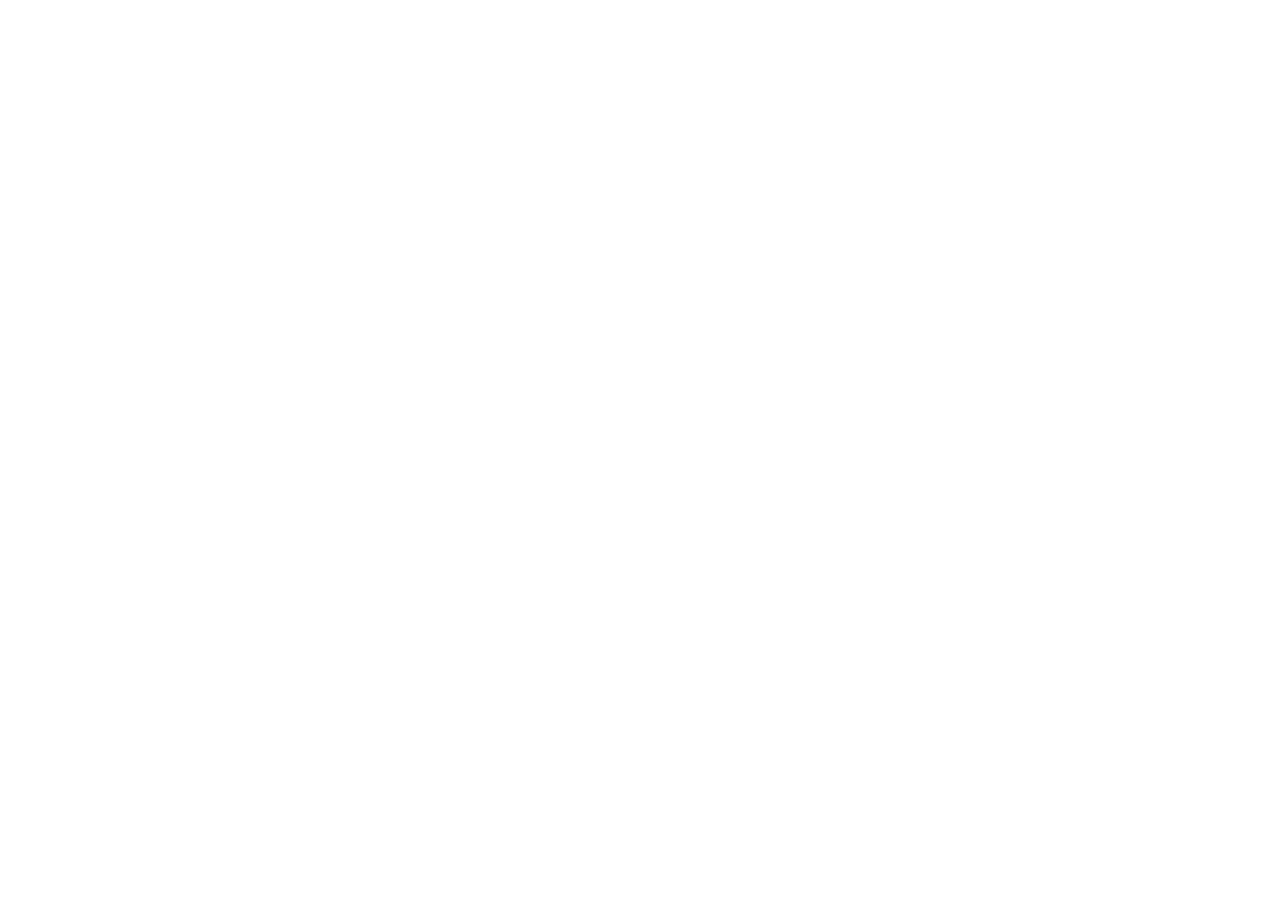
==== login.html @ e6ab2129 "init project" ====
<!DOCTYPE html>
<html lang="en">
<head>
    <meta charset="UTF-8">
    <meta http-equiv="X-UA-Compatible" content="IE=edge">
    <meta name="viewport" content="width=device-width, initial-scale=1.0">
    <title>Document</title>
</head>
<body>
    
</body>
</html>
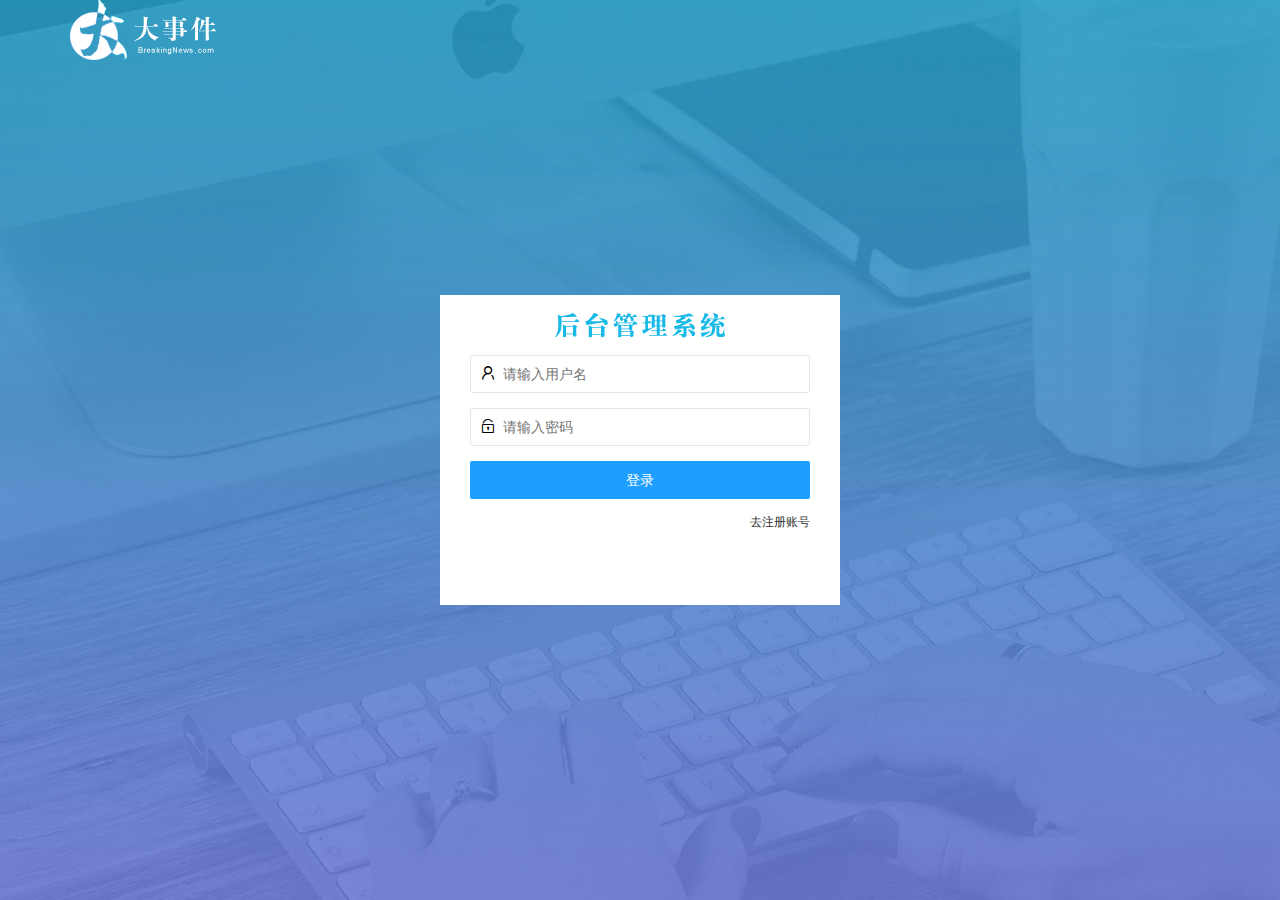
==== commit 762f904a: "完成了登录和注册功能" ====
--- a/login.html
+++ b/login.html
@@ -1,12 +1,135 @@
 <!DOCTYPE html>
 <html lang="en">
-<head>
-    <meta charset="UTF-8">
-    <meta http-equiv="X-UA-Compatible" content="IE=edge">
-    <meta name="viewport" content="width=device-width, initial-scale=1.0">
-    <title>Document</title>
-</head>
-<body>
-    
-</body>
-</html>+  <head>
+    <meta charset="UTF-8" />
+    <meta http-equiv="X-UA-Compatible" content="IE=edge" />
+    <meta name="viewport" content="width=device-width, initial-scale=1.0" />
+    <title>大事件-登录</title>
+    <!-- 导入 LayUI 样式 -->
+    <link rel="stylesheet" href="/assets/lib/layui/css/layui.css" />
+    <!-- 导入自定义样式 -->
+    <link rel="stylesheet" href="/assets/css/login.css" />
+  </head>
+  <body>
+    <!-- 头部 logo 区域 -->
+    <div class="layui-main">
+      <img src="/assets/images/logo.png" alt="" />
+    </div>
+
+    <!-- 登录注册区域 -->
+    <div class="loginAndRegBox">
+      <!-- 登录标题 -->
+      <div class="title-box"></div>
+      <!-- 登录 -->
+      <div class="login-box">
+        <form class="layui-form" id="form_login">
+          <!-- 用户名 -->
+          <div class="layui-form-item">
+            <i class="layui-icon layui-icon-username"></i>
+            <input
+              type="text"
+              name="username"
+              required
+              lay-verify="required"
+              placeholder="请输入用户名"
+              autocomplete="off"
+              class="layui-input"
+            />
+          </div>
+
+          <!-- 密码 -->
+          <div class="layui-form-item">
+            <i class="layui-icon layui-icon-password"></i>
+            <input
+              type="password"
+              name="password"
+              required
+              lay-verify="required"
+              placeholder="请输入密码"
+              autocomplete="off"
+              class="layui-input"
+            />
+          </div>
+
+          <!-- 登录按钮 -->
+          <div class="layui-form-item">
+            <!-- 注意：表单提交按钮和普通按钮的区别，就是 lay-submit 属性 -->
+            <button
+              class="layui-btn layui-btn-normal layui-btn-fluid"
+              lay-submit
+            >
+              登录
+            </button>
+          </div>
+          <div class="layui-form-item link">
+            <a href="javascript:;" id="link_reg">去注册账号</a>
+          </div>
+        </form>
+      </div>
+      <!-- 注册 -->
+      <div class="reg-box">
+        <form class="layui-form" id="form_reg">
+          <!-- 用户名 -->
+          <div class="layui-form-item">
+            <i class="layui-icon layui-icon-username"></i>
+            <input
+              type="text"
+              name="username"
+              required
+              lay-verify="required"
+              placeholder="请输入用户名"
+              autocomplete="off"
+              class="layui-input"
+            />
+          </div>
+
+          <!-- 密码 -->
+          <div class="layui-form-item">
+            <i class="layui-icon layui-icon-password"></i>
+            <input
+              type="password"
+              name="password"
+              required
+              lay-verify="required|pwd"
+              placeholder="请输入密码"
+              autocomplete="off"
+              class="layui-input"
+            />
+          </div>
+
+          <!-- 确认密码 -->
+          <div class="layui-form-item">
+            <i class="layui-icon layui-icon-password"></i>
+            <input
+              type="password"
+              name="repassword"
+              required
+              lay-verify="required|pwd|repwd"
+              placeholder="再次确认密码"
+              autocomplete="off"
+              class="layui-input"
+            />
+          </div>
+
+          <!-- 注册按钮 -->
+          <div class="layui-form-item">
+            <!-- 注意：表单提交按钮和普通按钮的区别，就是 lay-submit 属性 -->
+            <button
+              class="layui-btn layui-btn-normal layui-btn-fluid"
+              lay-submit
+            >
+              注册
+            </button>
+          </div>
+          <div class="layui-form-item link">
+            <a href="javascript:;" id="link_login">去登录</a>
+          </div>
+        </form>
+      </div>
+    </div>
+  </body>
+  <script src="/assets/lib/layui/layui.all.js"></script>
+  <script src="/assets/lib/jquery.js"></script>
+  <script src="/assets/js/baseAPI.js"></script>
+  <script src="/assets/js/login.js"></script>
+</html>
--- a/assets/lib/layui/css/layui.css
+++ b/assets/lib/layui/css/layui.css
@@ -0,0 +1,2 @@
+/** layui-v2.5.5 MIT License By https://www.layui.com */
+ .layui-inline,img{display:inline-block;vertical-align:middle}h1,h2,h3,h4,h5,h6{font-weight:400}.layui-edge,.layui-header,.layui-inline,.layui-main{position:relative}.layui-body,.layui-edge,.layui-elip{overflow:hidden}.layui-btn,.layui-edge,.layui-inline,img{vertical-align:middle}.layui-btn,.layui-disabled,.layui-icon,.layui-unselect{-moz-user-select:none;-webkit-user-select:none;-ms-user-select:none}.layui-elip,.layui-form-checkbox span,.layui-form-pane .layui-form-label{text-overflow:ellipsis;white-space:nowrap}.layui-breadcrumb,.layui-tree-btnGroup{visibility:hidden}blockquote,body,button,dd,div,dl,dt,form,h1,h2,h3,h4,h5,h6,input,li,ol,p,pre,td,textarea,th,ul{margin:0;padding:0;-webkit-tap-highlight-color:rgba(0,0,0,0)}a:active,a:hover{outline:0}img{border:none}li{list-style:none}table{border-collapse:collapse;border-spacing:0}h4,h5,h6{font-size:100%}button,input,optgroup,option,select,textarea{font-family:inherit;font-size:inherit;font-style:inherit;font-weight:inherit;outline:0}pre{white-space:pre-wrap;white-space:-moz-pre-wrap;white-space:-pre-wrap;white-space:-o-pre-wrap;word-wrap:break-word}body{line-height:24px;font:14px Helvetica Neue,Helvetica,PingFang SC,Tahoma,Arial,sans-serif}hr{height:1px;margin:10px 0;border:0;clear:both}a{color:#333;text-decoration:none}a:hover{color:#777}a cite{font-style:normal;*cursor:pointer}.layui-border-box,.layui-border-box *{box-sizing:border-box}.layui-box,.layui-box *{box-sizing:content-box}.layui-clear{clear:both;*zoom:1}.layui-clear:after{content:'\20';clear:both;*zoom:1;display:block;height:0}.layui-inline{*display:inline;*zoom:1}.layui-edge{display:inline-block;width:0;height:0;border-width:6px;border-style:dashed;border-color:transparent}.layui-edge-top{top:-4px;border-bottom-color:#999;border-bottom-style:solid}.layui-edge-right{border-left-color:#999;border-left-style:solid}.layui-edge-bottom{top:2px;border-top-color:#999;border-top-style:solid}.layui-edge-left{border-right-color:#999;border-right-style:solid}.layui-disabled,.layui-disabled:hover{color:#d2d2d2!important;cursor:not-allowed!important}.layui-circle{border-radius:100%}.layui-show{display:block!important}.layui-hide{display:none!important}@font-face{font-family:layui-icon;src:url(../font/iconfont.eot?v=250);src:url(../font/iconfont.eot?v=250#iefix) format('embedded-opentype'),url(../font/iconfont.woff2?v=250) format('woff2'),url(../font/iconfont.woff?v=250) format('woff'),url(../font/iconfont.ttf?v=250) format('truetype'),url(../font/iconfont.svg?v=250#layui-icon) format('svg')}.layui-icon{font-family:layui-icon!important;font-size:16px;font-style:normal;-webkit-font-smoothing:antialiased;-moz-osx-font-smoothing:grayscale}.layui-icon-reply-fill:before{content:"\e611"}.layui-icon-set-fill:before{content:"\e614"}.layui-icon-menu-fill:before{content:"\e60f"}.layui-icon-search:before{content:"\e615"}.layui-icon-share:before{content:"\e641"}.layui-icon-set-sm:before{content:"\e620"}.layui-icon-engine:before{content:"\e628"}.layui-icon-close:before{content:"\1006"}.layui-icon-close-fill:before{content:"\1007"}.layui-icon-chart-screen:before{content:"\e629"}.layui-icon-star:before{content:"\e600"}.layui-icon-circle-dot:before{content:"\e617"}.layui-icon-chat:before{content:"\e606"}.layui-icon-release:before{content:"\e609"}.layui-icon-list:before{content:"\e60a"}.layui-icon-chart:before{content:"\e62c"}.layui-icon-ok-circle:before{content:"\1005"}.layui-icon-layim-theme:before{content:"\e61b"}.layui-icon-table:before{content:"\e62d"}.layui-icon-right:before{content:"\e602"}.layui-icon-left:before{content:"\e603"}.layui-icon-cart-simple:before{content:"\e698"}.layui-icon-face-cry:before{content:"\e69c"}.layui-icon-face-smile:before{content:"\e6af"}.layui-icon-survey:before{content:"\e6b2"}.layui-icon-tree:before{content:"\e62e"}.layui-icon-upload-circle:before{content:"\e62f"}.layui-icon-add-circle:before{content:"\e61f"}.layui-icon-download-circle:before{content:"\e601"}.layui-icon-templeate-1:before{content:"\e630"}.layui-icon-util:before{content:"\e631"}.layui-icon-face-surprised:before{content:"\e664"}.layui-icon-edit:before{content:"\e642"}.layui-icon-speaker:before{content:"\e645"}.layui-icon-down:before{content:"\e61a"}.layui-icon-file:before{content:"\e621"}.layui-icon-layouts:before{content:"\e632"}.layui-icon-rate-half:before{content:"\e6c9"}.layui-icon-add-circle-fine:before{content:"\e608"}.layui-icon-prev-circle:before{content:"\e633"}.layui-icon-read:before{content:"\e705"}.layui-icon-404:before{content:"\e61c"}.layui-icon-carousel:before{content:"\e634"}.layui-icon-help:before{content:"\e607"}.layui-icon-code-circle:before{content:"\e635"}.layui-icon-water:before{content:"\e636"}.layui-icon-username:before{content:"\e66f"}.layui-icon-find-fill:before{content:"\e670"}.layui-icon-about:before{content:"\e60b"}.layui-icon-location:before{content:"\e715"}.layui-icon-up:before{content:"\e619"}.layui-icon-pause:before{content:"\e651"}.layui-icon-date:before{content:"\e637"}.layui-icon-layim-uploadfile:before{content:"\e61d"}.layui-icon-delete:before{content:"\e640"}.layui-icon-play:before{content:"\e652"}.layui-icon-top:before{content:"\e604"}.layui-icon-friends:before{content:"\e612"}.layui-icon-refresh-3:before{content:"\e9aa"}.layui-icon-ok:before{content:"\e605"}.layui-icon-layer:before{content:"\e638"}.layui-icon-face-smile-fine:before{content:"\e60c"}.layui-icon-dollar:before{content:"\e659"}.layui-icon-group:before{content:"\e613"}.layui-icon-layim-download:before{content:"\e61e"}.layui-icon-picture-fine:before{content:"\e60d"}.layui-icon-link:before{content:"\e64c"}.layui-icon-diamond:before{content:"\e735"}.layui-icon-log:before{content:"\e60e"}.layui-icon-rate-solid:before{content:"\e67a"}.layui-icon-fonts-del:before{content:"\e64f"}.layui-icon-unlink:before{content:"\e64d"}.layui-icon-fonts-clear:before{content:"\e639"}.layui-icon-triangle-r:before{content:"\e623"}.layui-icon-circle:before{content:"\e63f"}.layui-icon-radio:before{content:"\e643"}.layui-icon-align-center:before{content:"\e647"}.layui-icon-align-right:before{content:"\e648"}.layui-icon-align-left:before{content:"\e649"}.layui-icon-loading-1:before{content:"\e63e"}.layui-icon-return:before{content:"\e65c"}.layui-icon-fonts-strong:before{content:"\e62b"}.layui-icon-upload:before{content:"\e67c"}.layui-icon-dialogue:before{content:"\e63a"}.layui-icon-video:before{content:"\e6ed"}.layui-icon-headset:before{content:"\e6fc"}.layui-icon-cellphone-fine:before{content:"\e63b"}.layui-icon-add-1:before{content:"\e654"}.layui-icon-face-smile-b:before{content:"\e650"}.layui-icon-fonts-html:before{content:"\e64b"}.layui-icon-form:before{content:"\e63c"}.layui-icon-cart:before{content:"\e657"}.layui-icon-camera-fill:before{content:"\e65d"}.layui-icon-tabs:before{content:"\e62a"}.layui-icon-fonts-code:before{content:"\e64e"}.layui-icon-fire:before{content:"\e756"}.layui-icon-set:before{content:"\e716"}.layui-icon-fonts-u:before{content:"\e646"}.layui-icon-triangle-d:before{content:"\e625"}.layui-icon-tips:before{content:"\e702"}.layui-icon-picture:before{content:"\e64a"}.layui-icon-more-vertical:before{content:"\e671"}.layui-icon-flag:before{content:"\e66c"}.layui-icon-loading:before{content:"\e63d"}.layui-icon-fonts-i:before{content:"\e644"}.layui-icon-refresh-1:before{content:"\e666"}.layui-icon-rmb:before{content:"\e65e"}.layui-icon-home:before{content:"\e68e"}.layui-icon-user:before{content:"\e770"}.layui-icon-notice:before{content:"\e667"}.layui-icon-login-weibo:before{content:"\e675"}.layui-icon-voice:before{content:"\e688"}.layui-icon-upload-drag:before{content:"\e681"}.layui-icon-login-qq:before{content:"\e676"}.layui-icon-snowflake:before{content:"\e6b1"}.layui-icon-file-b:before{content:"\e655"}.layui-icon-template:before{content:"\e663"}.layui-icon-auz:before{content:"\e672"}.layui-icon-console:before{content:"\e665"}.layui-icon-app:before{content:"\e653"}.layui-icon-prev:before{content:"\e65a"}.layui-icon-website:before{content:"\e7ae"}.layui-icon-next:before{content:"\e65b"}.layui-icon-component:before{content:"\e857"}.layui-icon-more:before{content:"\e65f"}.layui-icon-login-wechat:before{content:"\e677"}.layui-icon-shrink-right:before{content:"\e668"}.layui-icon-spread-left:before{content:"\e66b"}.layui-icon-camera:before{content:"\e660"}.layui-icon-note:before{content:"\e66e"}.layui-icon-refresh:before{content:"\e669"}.layui-icon-female:before{content:"\e661"}.layui-icon-male:before{content:"\e662"}.layui-icon-password:before{content:"\e673"}.layui-icon-senior:before{content:"\e674"}.layui-icon-theme:before{content:"\e66a"}.layui-icon-tread:before{content:"\e6c5"}.layui-icon-praise:before{content:"\e6c6"}.layui-icon-star-fill:before{content:"\e658"}.layui-icon-rate:before{content:"\e67b"}.layui-icon-template-1:before{content:"\e656"}.layui-icon-vercode:before{content:"\e679"}.layui-icon-cellphone:before{content:"\e678"}.layui-icon-screen-full:before{content:"\e622"}.layui-icon-screen-restore:before{content:"\e758"}.layui-icon-cols:before{content:"\e610"}.layui-icon-export:before{content:"\e67d"}.layui-icon-print:before{content:"\e66d"}.layui-icon-slider:before{content:"\e714"}.layui-icon-addition:before{content:"\e624"}.layui-icon-subtraction:before{content:"\e67e"}.layui-icon-service:before{content:"\e626"}.layui-icon-transfer:before{content:"\e691"}.layui-main{width:1140px;margin:0 auto}.layui-header{z-index:1000;height:60px}.layui-header a:hover{transition:all .5s;-webkit-transition:all .5s}.layui-side{position:fixed;left:0;top:0;bottom:0;z-index:999;width:200px;overflow-x:hidden}.layui-side-scroll{position:relative;width:220px;height:100%;overflow-x:hidden}.layui-body{position:absolute;left:200px;right:0;top:0;bottom:0;z-index:998;width:auto;overflow-y:auto;box-sizing:border-box}.layui-layout-body{overflow:hidden}.layui-layout-admin .layui-header{background-color:#23262E}.layui-layout-admin .layui-side{top:60px;width:200px;overflow-x:hidden}.layui-layout-admin .layui-body{position:fixed;top:60px;bottom:44px}.layui-layout-admin .layui-main{width:auto;margin:0 15px}.layui-layout-admin .layui-footer{position:fixed;left:200px;right:0;bottom:0;height:44px;line-height:44px;padding:0 15px;background-color:#eee}.layui-layout-admin .layui-logo{position:absolute;left:0;top:0;width:200px;height:100%;line-height:60px;text-align:center;color:#009688;font-size:16px}.layui-layout-admin .layui-header .layui-nav{background:0 0}.layui-layout-left{position:absolute!important;left:200px;top:0}.layui-layout-right{position:absolute!important;right:0;top:0}.layui-container{position:relative;margin:0 auto;padding:0 15px;box-sizing:border-box}.layui-fluid{position:relative;margin:0 auto;padding:0 15px}.layui-row:after,.layui-row:before{content:'';display:block;clear:both}.layui-col-lg1,.layui-col-lg10,.layui-col-lg11,.layui-col-lg12,.layui-col-lg2,.layui-col-lg3,.layui-col-lg4,.layui-col-lg5,.layui-col-lg6,.layui-col-lg7,.layui-col-lg8,.layui-col-lg9,.layui-col-md1,.layui-col-md10,.layui-col-md11,.layui-col-md12,.layui-col-md2,.layui-col-md3,.layui-col-md4,.layui-col-md5,.layui-col-md6,.layui-col-md7,.layui-col-md8,.layui-col-md9,.layui-col-sm1,.layui-col-sm10,.layui-col-sm11,.layui-col-sm12,.layui-col-sm2,.layui-col-sm3,.layui-col-sm4,.layui-col-sm5,.layui-col-sm6,.layui-col-sm7,.layui-col-sm8,.layui-col-sm9,.layui-col-xs1,.layui-col-xs10,.layui-col-xs11,.layui-col-xs12,.layui-col-xs2,.layui-col-xs3,.layui-col-xs4,.layui-col-xs5,.layui-col-xs6,.layui-col-xs7,.layui-col-xs8,.layui-col-xs9{position:relative;display:block;box-sizing:border-box}.layui-col-xs1,.layui-col-xs10,.layui-col-xs11,.layui-col-xs12,.layui-col-xs2,.layui-col-xs3,.layui-col-xs4,.layui-col-xs5,.layui-col-xs6,.layui-col-xs7,.layui-col-xs8,.layui-col-xs9{float:left}.layui-col-xs1{width:8.33333333%}.layui-col-xs2{width:16.66666667%}.layui-col-xs3{width:25%}.layui-col-xs4{width:33.33333333%}.layui-col-xs5{width:41.66666667%}.layui-col-xs6{width:50%}.layui-col-xs7{width:58.33333333%}.layui-col-xs8{width:66.66666667%}.layui-col-xs9{width:75%}.layui-col-xs10{width:83.33333333%}.layui-col-xs11{width:91.66666667%}.layui-col-xs12{width:100%}.layui-col-xs-offset1{margin-left:8.33333333%}.layui-col-xs-offset2{margin-left:16.66666667%}.layui-col-xs-offset3{margin-left:25%}.layui-col-xs-offset4{margin-left:33.33333333%}.layui-col-xs-offset5{margin-left:41.66666667%}.layui-col-xs-offset6{margin-left:50%}.layui-col-xs-offset7{margin-left:58.33333333%}.layui-col-xs-offset8{margin-left:66.66666667%}.layui-col-xs-offset9{margin-left:75%}.layui-col-xs-offset10{margin-left:83.33333333%}.layui-col-xs-offset11{margin-left:91.66666667%}.layui-col-xs-offset12{margin-left:100%}@media screen and (max-width:768px){.layui-hide-xs{display:none!important}.layui-show-xs-block{display:block!important}.layui-show-xs-inline{display:inline!important}.layui-show-xs-inline-block{display:inline-block!important}}@media screen and (min-width:768px){.layui-container{width:750px}.layui-hide-sm{display:none!important}.layui-show-sm-block{display:block!important}.layui-show-sm-inline{display:inline!important}.layui-show-sm-inline-block{display:inline-block!important}.layui-col-sm1,.layui-col-sm10,.layui-col-sm11,.layui-col-sm12,.layui-col-sm2,.layui-col-sm3,.layui-col-sm4,.layui-col-sm5,.layui-col-sm6,.layui-col-sm7,.layui-col-sm8,.layui-col-sm9{float:left}.layui-col-sm1{width:8.33333333%}.layui-col-sm2{width:16.66666667%}.layui-col-sm3{width:25%}.layui-col-sm4{width:33.33333333%}.layui-col-sm5{width:41.66666667%}.layui-col-sm6{width:50%}.layui-col-sm7{width:58.33333333%}.layui-col-sm8{width:66.66666667%}.layui-col-sm9{width:75%}.layui-col-sm10{width:83.33333333%}.layui-col-sm11{width:91.66666667%}.layui-col-sm12{width:100%}.layui-col-sm-offset1{margin-left:8.33333333%}.layui-col-sm-offset2{margin-left:16.66666667%}.layui-col-sm-offset3{margin-left:25%}.layui-col-sm-offset4{margin-left:33.33333333%}.layui-col-sm-offset5{margin-left:41.66666667%}.layui-col-sm-offset6{margin-left:50%}.layui-col-sm-offset7{margin-left:58.33333333%}.layui-col-sm-offset8{margin-left:66.66666667%}.layui-col-sm-offset9{margin-left:75%}.layui-col-sm-offset10{margin-left:83.33333333%}.layui-col-sm-offset11{margin-left:91.66666667%}.layui-col-sm-offset12{margin-left:100%}}@media screen and (min-width:992px){.layui-container{width:970px}.layui-hide-md{display:none!important}.layui-show-md-block{display:block!important}.layui-show-md-inline{display:inline!important}.layui-show-md-inline-block{display:inline-block!important}.layui-col-md1,.layui-col-md10,.layui-col-md11,.layui-col-md12,.layui-col-md2,.layui-col-md3,.layui-col-md4,.layui-col-md5,.layui-col-md6,.layui-col-md7,.layui-col-md8,.layui-col-md9{float:left}.layui-col-md1{width:8.33333333%}.layui-col-md2{width:16.66666667%}.layui-col-md3{width:25%}.layui-col-md4{width:33.33333333%}.layui-col-md5{width:41.66666667%}.layui-col-md6{width:50%}.layui-col-md7{width:58.33333333%}.layui-col-md8{width:66.66666667%}.layui-col-md9{width:75%}.layui-col-md10{width:83.33333333%}.layui-col-md11{width:91.66666667%}.layui-col-md12{width:100%}.layui-col-md-offset1{margin-left:8.33333333%}.layui-col-md-offset2{margin-left:16.66666667%}.layui-col-md-offset3{margin-left:25%}.layui-col-md-offset4{margin-left:33.33333333%}.layui-col-md-offset5{margin-left:41.66666667%}.layui-col-md-offset6{margin-left:50%}.layui-col-md-offset7{margin-left:58.33333333%}.layui-col-md-offset8{margin-left:66.66666667%}.layui-col-md-offset9{margin-left:75%}.layui-col-md-offset10{margin-left:83.33333333%}.layui-col-md-offset11{margin-left:91.66666667%}.layui-col-md-offset12{margin-left:100%}}@media screen and (min-width:1200px){.layui-container{width:1170px}.layui-hide-lg{display:none!important}.layui-show-lg-block{display:block!important}.layui-show-lg-inline{display:inline!important}.layui-show-lg-inline-block{display:inline-block!important}.layui-col-lg1,.layui-col-lg10,.layui-col-lg11,.layui-col-lg12,.layui-col-lg2,.layui-col-lg3,.layui-col-lg4,.layui-col-lg5,.layui-col-lg6,.layui-col-lg7,.layui-col-lg8,.layui-col-lg9{float:left}.layui-col-lg1{width:8.33333333%}.layui-col-lg2{width:16.66666667%}.layui-col-lg3{width:25%}.layui-col-lg4{width:33.33333333%}.layui-col-lg5{width:41.66666667%}.layui-col-lg6{width:50%}.layui-col-lg7{width:58.33333333%}.layui-col-lg8{width:66.66666667%}.layui-col-lg9{width:75%}.layui-col-lg10{width:83.33333333%}.layui-col-lg11{width:91.66666667%}.layui-col-lg12{width:100%}.layui-col-lg-offset1{margin-left:8.33333333%}.layui-col-lg-offset2{margin-left:16.66666667%}.layui-col-lg-offset3{margin-left:25%}.layui-col-lg-offset4{margin-left:33.33333333%}.layui-col-lg-offset5{margin-left:41.66666667%}.layui-col-lg-offset6{margin-left:50%}.layui-col-lg-offset7{margin-left:58.33333333%}.layui-col-lg-offset8{margin-left:66.66666667%}.layui-col-lg-offset9{margin-left:75%}.layui-col-lg-offset10{margin-left:83.33333333%}.layui-col-lg-offset11{margin-left:91.66666667%}.layui-col-lg-offset12{margin-left:100%}}.layui-col-space1{margin:-.5px}.layui-col-space1>*{padding:.5px}.layui-col-space3{margin:-1.5px}.layui-col-space3>*{padding:1.5px}.layui-col-space5{margin:-2.5px}.layui-col-space5>*{padding:2.5px}.layui-col-space8{margin:-3.5px}.layui-col-space8>*{padding:3.5px}.layui-col-space10{margin:-5px}.layui-col-space10>*{padding:5px}.layui-col-space12{margin:-6px}.layui-col-space12>*{padding:6px}.layui-col-space15{margin:-7.5px}.layui-col-space15>*{padding:7.5px}.layui-col-space18{margin:-9px}.layui-col-space18>*{padding:9px}.layui-col-space20{margin:-10px}.layui-col-space20>*{padding:10px}.layui-col-space22{margin:-11px}.layui-col-space22>*{padding:11px}.layui-col-space25{margin:-12.5px}.layui-col-space25>*{padding:12.5px}.layui-col-space30{margin:-15px}.layui-col-space30>*{padding:15px}.layui-btn,.layui-input,.layui-select,.layui-textarea,.layui-upload-button{outline:0;-webkit-appearance:none;transition:all .3s;-webkit-transition:all .3s;box-sizing:border-box}.layui-elem-quote{margin-bottom:10px;padding:15px;line-height:22px;border-left:5px solid #009688;border-radius:0 2px 2px 0;background-color:#f2f2f2}.layui-quote-nm{border-style:solid;border-width:1px 1px 1px 5px;background:0 0}.layui-elem-field{margin-bottom:10px;padding:0;border-width:1px;border-style:solid}.layui-elem-field legend{margin-left:20px;padding:0 10px;font-size:20px;font-weight:300}.layui-field-title{margin:10px 0 20px;border-width:1px 0 0}.layui-field-box{padding:10px 15px}.layui-field-title .layui-field-box{padding:10px 0}.layui-progress{position:relative;height:6px;border-radius:20px;background-color:#e2e2e2}.layui-progress-bar{position:absolute;left:0;top:0;width:0;max-width:100%;height:6px;border-radius:20px;text-align:right;background-color:#5FB878;transition:all .3s;-webkit-transition:all .3s}.layui-progress-big,.layui-progress-big .layui-progress-bar{height:18px;line-height:18px}.layui-progress-text{position:relative;top:-20px;line-height:18px;font-size:12px;color:#666}.layui-progress-big .layui-progress-text{position:static;padding:0 10px;color:#fff}.layui-collapse{border-width:1px;border-style:solid;border-radius:2px}.layui-colla-content,.layui-colla-item{border-top-width:1px;border-top-style:solid}.layui-colla-item:first-child{border-top:none}.layui-colla-title{position:relative;height:42px;line-height:42px;padding:0 15px 0 35px;color:#333;background-color:#f2f2f2;cursor:pointer;font-size:14px;overflow:hidden}.layui-colla-content{display:none;padding:10px 15px;line-height:22px;color:#666}.layui-colla-icon{position:absolute;left:15px;top:0;font-size:14px}.layui-card{margin-bottom:15px;border-radius:2px;background-color:#fff;box-shadow:0 1px 2px 0 rgba(0,0,0,.05)}.layui-card:last-child{margin-bottom:0}.layui-card-header{position:relative;height:42px;line-height:42px;padding:0 15px;border-bottom:1px solid #f6f6f6;color:#333;border-radius:2px 2px 0 0;font-size:14px}.layui-bg-black,.layui-bg-blue,.layui-bg-cyan,.layui-bg-green,.layui-bg-orange,.layui-bg-red{color:#fff!important}.layui-card-body{position:relative;padding:10px 15px;line-height:24px}.layui-card-body[pad15]{padding:15px}.layui-card-body[pad20]{padding:20px}.layui-card-body .layui-table{margin:5px 0}.layui-card .layui-tab{margin:0}.layui-panel-window{position:relative;padding:15px;border-radius:0;border-top:5px solid #E6E6E6;background-color:#fff}.layui-auxiliar-moving{position:fixed;left:0;right:0;top:0;bottom:0;width:100%;height:100%;background:0 0;z-index:9999999999}.layui-form-label,.layui-form-mid,.layui-form-select,.layui-input-block,.layui-input-inline,.layui-textarea{position:relative}.layui-bg-red{background-color:#FF5722!important}.layui-bg-orange{background-color:#FFB800!important}.layui-bg-green{background-color:#009688!important}.layui-bg-cyan{background-color:#2F4056!important}.layui-bg-blue{background-color:#1E9FFF!important}.layui-bg-black{background-color:#393D49!important}.layui-bg-gray{background-color:#eee!important;color:#666!important}.layui-badge-rim,.layui-colla-content,.layui-colla-item,.layui-collapse,.layui-elem-field,.layui-form-pane .layui-form-item[pane],.layui-form-pane .layui-form-label,.layui-input,.layui-layedit,.layui-layedit-tool,.layui-quote-nm,.layui-select,.layui-tab-bar,.layui-tab-card,.layui-tab-title,.layui-tab-title .layui-this:after,.layui-textarea{border-color:#e6e6e6}.layui-timeline-item:before,hr{background-color:#e6e6e6}.layui-text{line-height:22px;font-size:14px;color:#666}.layui-text h1,.layui-text h2,.layui-text h3{font-weight:500;color:#333}.layui-text h1{font-size:30px}.layui-text h2{font-size:24px}.layui-text h3{font-size:18px}.layui-text a:not(.layui-btn){color:#01AAED}.layui-text a:not(.layui-btn):hover{text-decoration:underline}.layui-text ul{padding:5px 0 5px 15px}.layui-text ul li{margin-top:5px;list-style-type:disc}.layui-text em,.layui-word-aux{color:#999!important;padding:0 5px!important}.layui-btn{display:inline-block;height:38px;line-height:38px;padding:0 18px;background-color:#009688;color:#fff;white-space:nowrap;text-align:center;font-size:14px;border:none;border-radius:2px;cursor:pointer}.layui-btn:hover{opacity:.8;filter:alpha(opacity=80);color:#fff}.layui-btn:active{opacity:1;filter:alpha(opacity=100)}.layui-btn+.layui-btn{margin-left:10px}.layui-btn-container{font-size:0}.layui-btn-container .layui-btn{margin-right:10px;margin-bottom:10px}.layui-btn-container .layui-btn+.layui-btn{margin-left:0}.layui-table .layui-btn-container .layui-btn{margin-bottom:9px}.layui-btn-radius{border-radius:100px}.layui-btn .layui-icon{margin-right:3px;font-size:18px;vertical-align:bottom;vertical-align:middle\9}.layui-btn-primary{border:1px solid #C9C9C9;background-color:#fff;color:#555}.layui-btn-primary:hover{border-color:#009688;color:#333}.layui-btn-normal{background-color:#1E9FFF}.layui-btn-warm{background-color:#FFB800}.layui-btn-danger{background-color:#FF5722}.layui-btn-checked{background-color:#5FB878}.layui-btn-disabled,.layui-btn-disabled:active,.layui-btn-disabled:hover{border:1px solid #e6e6e6;background-color:#FBFBFB;color:#C9C9C9;cursor:not-allowed;opacity:1}.layui-btn-lg{height:44px;line-height:44px;padding:0 25px;font-size:16px}.layui-btn-sm{height:30px;line-height:30px;padding:0 10px;font-size:12px}.layui-btn-sm i{font-size:16px!important}.layui-btn-xs{height:22px;line-height:22px;padding:0 5px;font-size:12px}.layui-btn-xs i{font-size:14px!important}.layui-btn-group{display:inline-block;vertical-align:middle;font-size:0}.layui-btn-group .layui-btn{margin-left:0!important;margin-right:0!important;border-left:1px solid rgba(255,255,255,.5);border-radius:0}.layui-btn-group .layui-btn-primary{border-left:none}.layui-btn-group .layui-btn-primary:hover{border-color:#C9C9C9;color:#009688}.layui-btn-group .layui-btn:first-child{border-left:none;border-radius:2px 0 0 2px}.layui-btn-group .layui-btn-primary:first-child{border-left:1px solid #c9c9c9}.layui-btn-group .layui-btn:last-child{border-radius:0 2px 2px 0}.layui-btn-group .layui-btn+.layui-btn{margin-left:0}.layui-btn-group+.layui-btn-group{margin-left:10px}.layui-btn-fluid{width:100%}.layui-input,.layui-select,.layui-textarea{height:38px;line-height:1.3;line-height:38px\9;border-width:1px;border-style:solid;background-color:#fff;border-radius:2px}.layui-input::-webkit-input-placeholder,.layui-select::-webkit-input-placeholder,.layui-textarea::-webkit-input-placeholder{line-height:1.3}.layui-input,.layui-textarea{display:block;width:100%;padding-left:10px}.layui-input:hover,.layui-textarea:hover{border-color:#D2D2D2!important}.layui-input:focus,.layui-textarea:focus{border-color:#C9C9C9!important}.layui-textarea{min-height:100px;height:auto;line-height:20px;padding:6px 10px;resize:vertical}.layui-select{padding:0 10px}.layui-form input[type=checkbox],.layui-form input[type=radio],.layui-form select{display:none}.layui-form [lay-ignore]{display:initial}.layui-form-item{margin-bottom:15px;clear:both;*zoom:1}.layui-form-item:after{content:'\20';clear:both;*zoom:1;display:block;height:0}.layui-form-label{float:left;display:block;padding:9px 15px;width:80px;font-weight:400;line-height:20px;text-align:right}.layui-form-label-col{display:block;float:none;padding:9px 0;line-height:20px;text-align:left}.layui-form-item .layui-inline{margin-bottom:5px;margin-right:10px}.layui-input-block{margin-left:110px;min-height:36px}.layui-input-inline{display:inline-block;vertical-align:middle}.layui-form-item .layui-input-inline{float:left;width:190px;margin-right:10px}.layui-form-text .layui-input-inline{width:auto}.layui-form-mid{float:left;display:block;padding:9px 0!important;line-height:20px;margin-right:10px}.layui-form-danger+.layui-form-select .layui-input,.layui-form-danger:focus{border-color:#FF5722!important}.layui-form-select .layui-input{padding-right:30px;cursor:pointer}.layui-form-select .layui-edge{position:absolute;right:10px;top:50%;margin-top:-3px;cursor:pointer;border-width:6px;border-top-color:#c2c2c2;border-top-style:solid;transition:all .3s;-webkit-transition:all .3s}.layui-form-select dl{display:none;position:absolute;left:0;top:42px;padding:5px 0;z-index:899;min-width:100%;border:1px solid #d2d2d2;max-height:300px;overflow-y:auto;background-color:#fff;border-radius:2px;box-shadow:0 2px 4px rgba(0,0,0,.12);box-sizing:border-box}.layui-form-select dl dd,.layui-form-select dl dt{padding:0 10px;line-height:36px;white-space:nowrap;overflow:hidden;text-overflow:ellipsis}.layui-form-select dl dt{font-size:12px;color:#999}.layui-form-select dl dd{cursor:pointer}.layui-form-select dl dd:hover{background-color:#f2f2f2;-webkit-transition:.5s all;transition:.5s all}.layui-form-select .layui-select-group dd{padding-left:20px}.layui-form-select dl dd.layui-select-tips{padding-left:10px!important;color:#999}.layui-form-select dl dd.layui-this{background-color:#5FB878;color:#fff}.layui-form-checkbox,.layui-form-select dl dd.layui-disabled{background-color:#fff}.layui-form-selected dl{display:block}.layui-form-checkbox,.layui-form-checkbox *,.layui-form-switch{display:inline-block;vertical-align:middle}.layui-form-selected .layui-edge{margin-top:-9px;-webkit-transform:rotate(180deg);transform:rotate(180deg);margin-top:-3px\9}:root .layui-form-selected .layui-edge{margin-top:-9px\0/IE9}.layui-form-selectup dl{top:auto;bottom:42px}.layui-select-none{margin:5px 0;text-align:center;color:#999}.layui-select-disabled .layui-disabled{border-color:#eee!important}.layui-select-disabled .layui-edge{border-top-color:#d2d2d2}.layui-form-checkbox{position:relative;height:30px;line-height:30px;margin-right:10px;padding-right:30px;cursor:pointer;font-size:0;-webkit-transition:.1s linear;transition:.1s linear;box-sizing:border-box}.layui-form-checkbox span{padding:0 10px;height:100%;font-size:14px;border-radius:2px 0 0 2px;background-color:#d2d2d2;color:#fff;overflow:hidden}.layui-form-checkbox:hover span{background-color:#c2c2c2}.layui-form-checkbox i{position:absolute;right:0;top:0;width:30px;height:28px;border:1px solid #d2d2d2;border-left:none;border-radius:0 2px 2px 0;color:#fff;font-size:20px;text-align:center}.layui-form-checkbox:hover i{border-color:#c2c2c2;color:#c2c2c2}.layui-form-checked,.layui-form-checked:hover{border-color:#5FB878}.layui-form-checked span,.layui-form-checked:hover span{background-color:#5FB878}.layui-form-checked i,.layui-form-checked:hover i{color:#5FB878}.layui-form-item .layui-form-checkbox{margin-top:4px}.layui-form-checkbox[lay-skin=primary]{height:auto!important;line-height:normal!important;min-width:18px;min-height:18px;border:none!important;margin-right:0;padding-left:28px;padding-right:0;background:0 0}.layui-form-checkbox[lay-skin=primary] span{padding-left:0;padding-right:15px;line-height:18px;background:0 0;color:#666}.layui-form-checkbox[lay-skin=primary] i{right:auto;left:0;width:16px;height:16px;line-height:16px;border:1px solid #d2d2d2;font-size:12px;border-radius:2px;background-color:#fff;-webkit-transition:.1s linear;transition:.1s linear}.layui-form-checkbox[lay-skin=primary]:hover i{border-color:#5FB878;color:#fff}.layui-form-checked[lay-skin=primary] i{border-color:#5FB878!important;background-color:#5FB878;color:#fff}.layui-checkbox-disbaled[lay-skin=primary] span{background:0 0!important;color:#c2c2c2}.layui-checkbox-disbaled[lay-skin=primary]:hover i{border-color:#d2d2d2}.layui-form-item .layui-form-checkbox[lay-skin=primary]{margin-top:10px}.layui-form-switch{position:relative;height:22px;line-height:22px;min-width:35px;padding:0 5px;margin-top:8px;border:1px solid #d2d2d2;border-radius:20px;cursor:pointer;background-color:#fff;-webkit-transition:.1s linear;transition:.1s linear}.layui-form-switch i{position:absolute;left:5px;top:3px;width:16px;height:16px;border-radius:20px;background-color:#d2d2d2;-webkit-transition:.1s linear;transition:.1s linear}.layui-form-switch em{position:relative;top:0;width:25px;margin-left:21px;padding:0!important;text-align:center!important;color:#999!important;font-style:normal!important;font-size:12px}.layui-form-onswitch{border-color:#5FB878;background-color:#5FB878}.layui-checkbox-disbaled,.layui-checkbox-disbaled i{border-color:#e2e2e2!important}.layui-form-onswitch i{left:100%;margin-left:-21px;background-color:#fff}.layui-form-onswitch em{margin-left:5px;margin-right:21px;color:#fff!important}.layui-checkbox-disbaled span{background-color:#e2e2e2!important}.layui-checkbox-disbaled:hover i{color:#fff!important}[lay-radio]{display:none}.layui-form-radio,.layui-form-radio *{display:inline-block;vertical-align:middle}.layui-form-radio{line-height:28px;margin:6px 10px 0 0;padding-right:10px;cursor:pointer;font-size:0}.layui-form-radio *{font-size:14px}.layui-form-radio>i{margin-right:8px;font-size:22px;color:#c2c2c2}.layui-form-radio>i:hover,.layui-form-radioed>i{color:#5FB878}.layui-radio-disbaled>i{color:#e2e2e2!important}.layui-form-pane .layui-form-label{width:110px;padding:8px 15px;height:38px;line-height:20px;border-width:1px;border-style:solid;border-radius:2px 0 0 2px;text-align:center;background-color:#FBFBFB;overflow:hidden;box-sizing:border-box}.layui-form-pane .layui-input-inline{margin-left:-1px}.layui-form-pane .layui-input-block{margin-left:110px;left:-1px}.layui-form-pane .layui-input{border-radius:0 2px 2px 0}.layui-form-pane .layui-form-text .layui-form-label{float:none;width:100%;border-radius:2px;box-sizing:border-box;text-align:left}.layui-form-pane .layui-form-text .layui-input-inline{display:block;margin:0;top:-1px;clear:both}.layui-form-pane .layui-form-text .layui-input-block{margin:0;left:0;top:-1px}.layui-form-pane .layui-form-text .layui-textarea{min-height:100px;border-radius:0 0 2px 2px}.layui-form-pane .layui-form-checkbox{margin:4px 0 4px 10px}.layui-form-pane .layui-form-radio,.layui-form-pane .layui-form-switch{margin-top:6px;margin-left:10px}.layui-form-pane .layui-form-item[pane]{position:relative;border-width:1px;border-style:solid}.layui-form-pane .layui-form-item[pane] .layui-form-label{position:absolute;left:0;top:0;height:100%;border-width:0 1px 0 0}.layui-form-pane .layui-form-item[pane] .layui-input-inline{margin-left:110px}@media screen and (max-width:450px){.layui-form-item .layui-form-label{text-overflow:ellipsis;overflow:hidden;white-space:nowrap}.layui-form-item .layui-inline{display:block;margin-right:0;margin-bottom:20px;clear:both}.layui-form-item .layui-inline:after{content:'\20';clear:both;display:block;height:0}.layui-form-item .layui-input-inline{display:block;float:none;left:-3px;width:auto;margin:0 0 10px 112px}.layui-form-item .layui-input-inline+.layui-form-mid{margin-left:110px;top:-5px;padding:0}.layui-form-item .layui-form-checkbox{margin-right:5px;margin-bottom:5px}}.layui-layedit{border-width:1px;border-style:solid;border-radius:2px}.layui-layedit-tool{padding:3px 5px;border-bottom-width:1px;border-bottom-style:solid;font-size:0}.layedit-tool-fixed{position:fixed;top:0;border-top:1px solid #e2e2e2}.layui-layedit-tool .layedit-tool-mid,.layui-layedit-tool .layui-icon{display:inline-block;vertical-align:middle;text-align:center;font-size:14px}.layui-layedit-tool .layui-icon{position:relative;width:32px;height:30px;line-height:30px;margin:3px 5px;color:#777;cursor:pointer;border-radius:2px}.layui-layedit-tool .layui-icon:hover{color:#393D49}.layui-layedit-tool .layui-icon:active{color:#000}.layui-layedit-tool .layedit-tool-active{background-color:#e2e2e2;color:#000}.layui-layedit-tool .layui-disabled,.layui-layedit-tool .layui-disabled:hover{color:#d2d2d2;cursor:not-allowed}.layui-layedit-tool .layedit-tool-mid{width:1px;height:18px;margin:0 10px;background-color:#d2d2d2}.layedit-tool-html{width:50px!important;font-size:30px!important}.layedit-tool-b,.layedit-tool-code,.layedit-tool-help{font-size:16px!important}.layedit-tool-d,.layedit-tool-face,.layedit-tool-image,.layedit-tool-unlink{font-size:18px!important}.layedit-tool-image input{position:absolute;font-size:0;left:0;top:0;width:100%;height:100%;opacity:.01;filter:Alpha(opacity=1);cursor:pointer}.layui-layedit-iframe iframe{display:block;width:100%}#LAY_layedit_code{overflow:hidden}.layui-laypage{display:inline-block;*display:inline;*zoom:1;vertical-align:middle;margin:10px 0;font-size:0}.layui-laypage>a:first-child,.layui-laypage>a:first-child em{border-radius:2px 0 0 2px}.layui-laypage>a:last-child,.layui-laypage>a:last-child em{border-radius:0 2px 2px 0}.layui-laypage>:first-child{margin-left:0!important}.layui-laypage>:last-child{margin-right:0!important}.layui-laypage a,.layui-laypage button,.layui-laypage input,.layui-laypage select,.layui-laypage span{border:1px solid #e2e2e2}.layui-laypage a,.layui-laypage span{display:inline-block;*display:inline;*zoom:1;vertical-align:middle;padding:0 15px;height:28px;line-height:28px;margin:0 -1px 5px 0;background-color:#fff;color:#333;font-size:12px}.layui-flow-more a *,.layui-laypage input,.layui-table-view select[lay-ignore]{display:inline-block}.layui-laypage a:hover{color:#009688}.layui-laypage em{font-style:normal}.layui-laypage .layui-laypage-spr{color:#999;font-weight:700}.layui-laypage a{text-decoration:none}.layui-laypage .layui-laypage-curr{position:relative}.layui-laypage .layui-laypage-curr em{position:relative;color:#fff}.layui-laypage .layui-laypage-curr .layui-laypage-em{position:absolute;left:-1px;top:-1px;padding:1px;width:100%;height:100%;background-color:#009688}.layui-laypage-em{border-radius:2px}.layui-laypage-next em,.layui-laypage-prev em{font-family:Sim sun;font-size:16px}.layui-laypage .layui-laypage-count,.layui-laypage .layui-laypage-limits,.layui-laypage .layui-laypage-refresh,.layui-laypage .layui-laypage-skip{margin-left:10px;margin-right:10px;padding:0;border:none}.layui-laypage .layui-laypage-limits,.layui-laypage .layui-laypage-refresh{vertical-align:top}.layui-laypage .layui-laypage-refresh i{font-size:18px;cursor:pointer}.layui-laypage select{height:22px;padding:3px;border-radius:2px;cursor:pointer}.layui-laypage .layui-laypage-skip{height:30px;line-height:30px;color:#999}.layui-laypage button,.layui-laypage input{height:30px;line-height:30px;border-radius:2px;vertical-align:top;background-color:#fff;box-sizing:border-box}.layui-laypage input{width:40px;margin:0 10px;padding:0 3px;text-align:center}.layui-laypage input:focus,.layui-laypage select:focus{border-color:#009688!important}.layui-laypage button{margin-left:10px;padding:0 10px;cursor:pointer}.layui-table,.layui-table-view{margin:10px 0}.layui-flow-more{margin:10px 0;text-align:center;color:#999;font-size:14px}.layui-flow-more a{height:32px;line-height:32px}.layui-flow-more a *{vertical-align:top}.layui-flow-more a cite{padding:0 20px;border-radius:3px;background-color:#eee;color:#333;font-style:normal}.layui-flow-more a cite:hover{opacity:.8}.layui-flow-more a i{font-size:30px;color:#737383}.layui-table{width:100%;background-color:#fff;color:#666}.layui-table tr{transition:all .3s;-webkit-transition:all .3s}.layui-table th{text-align:left;font-weight:400}.layui-table tbody tr:hover,.layui-table thead tr,.layui-table-click,.layui-table-header,.layui-table-hover,.layui-table-mend,.layui-table-patch,.layui-table-tool,.layui-table-total,.layui-table-total tr,.layui-table[lay-even] tr:nth-child(even){background-color:#f2f2f2}.layui-table td,.layui-table th,.layui-table-col-set,.layui-table-fixed-r,.layui-table-grid-down,.layui-table-header,.layui-table-page,.layui-table-tips-main,.layui-table-tool,.layui-table-total,.layui-table-view,.layui-table[lay-skin=line],.layui-table[lay-skin=row]{border-width:1px;border-style:solid;border-color:#e6e6e6}.layui-table td,.layui-table th{position:relative;padding:9px 15px;min-height:20px;line-height:20px;font-size:14px}.layui-table[lay-skin=line] td,.layui-table[lay-skin=line] th{border-width:0 0 1px}.layui-table[lay-skin=row] td,.layui-table[lay-skin=row] th{border-width:0 1px 0 0}.layui-table[lay-skin=nob] td,.layui-table[lay-skin=nob] th{border:none}.layui-table img{max-width:100px}.layui-table[lay-size=lg] td,.layui-table[lay-size=lg] th{padding:15px 30px}.layui-table-view .layui-table[lay-size=lg] .layui-table-cell{height:40px;line-height:40px}.layui-table[lay-size=sm] td,.layui-table[lay-size=sm] th{font-size:12px;padding:5px 10px}.layui-table-view .layui-table[lay-size=sm] .layui-table-cell{height:20px;line-height:20px}.layui-table[lay-data]{display:none}.layui-table-box{position:relative;overflow:hidden}.layui-table-view .layui-table{position:relative;width:auto;margin:0}.layui-table-view .layui-table[lay-skin=line]{border-width:0 1px 0 0}.layui-table-view .layui-table[lay-skin=row]{border-width:0 0 1px}.layui-table-view .layui-table td,.layui-table-view .layui-table th{padding:5px 0;border-top:none;border-left:none}.layui-table-view .layui-table th.layui-unselect .layui-table-cell span{cursor:pointer}.layui-table-view .layui-table td{cursor:default}.layui-table-view .layui-table td[data-edit=text]{cursor:text}.layui-table-view .layui-form-checkbox[lay-skin=primary] i{width:18px;height:18px}.layui-table-view .layui-form-radio{line-height:0;padding:0}.layui-table-view .layui-form-radio>i{margin:0;font-size:20px}.layui-table-init{position:absolute;left:0;top:0;width:100%;height:100%;text-align:center;z-index:110}.layui-table-init .layui-icon{position:absolute;left:50%;top:50%;margin:-15px 0 0 -15px;font-size:30px;color:#c2c2c2}.layui-table-header{border-width:0 0 1px;overflow:hidden}.layui-table-header .layui-table{margin-bottom:-1px}.layui-table-tool .layui-inline[lay-event]{position:relative;width:26px;height:26px;padding:5px;line-height:16px;margin-right:10px;text-align:center;color:#333;border:1px solid #ccc;cursor:pointer;-webkit-transition:.5s all;transition:.5s all}.layui-table-tool .layui-inline[lay-event]:hover{border:1px solid #999}.layui-table-tool-temp{padding-right:120px}.layui-table-tool-self{position:absolute;right:17px;top:10px}.layui-table-tool .layui-table-tool-self .layui-inline[lay-event]{margin:0 0 0 10px}.layui-table-tool-panel{position:absolute;top:29px;left:-1px;padding:5px 0;min-width:150px;min-height:40px;border:1px solid #d2d2d2;text-align:left;overflow-y:auto;background-color:#fff;box-shadow:0 2px 4px rgba(0,0,0,.12)}.layui-table-cell,.layui-table-tool-panel li{overflow:hidden;text-overflow:ellipsis;white-space:nowrap}.layui-table-tool-panel li{padding:0 10px;line-height:30px;-webkit-transition:.5s all;transition:.5s all}.layui-table-tool-panel li .layui-form-checkbox[lay-skin=primary]{width:100%;padding-left:28px}.layui-table-tool-panel li:hover{background-color:#f2f2f2}.layui-table-tool-panel li .layui-form-checkbox[lay-skin=primary] i{position:absolute;left:0;top:0}.layui-table-tool-panel li .layui-form-checkbox[lay-skin=primary] span{padding:0}.layui-table-tool .layui-table-tool-self .layui-table-tool-panel{left:auto;right:-1px}.layui-table-col-set{position:absolute;right:0;top:0;width:20px;height:100%;border-width:0 0 0 1px;background-color:#fff}.layui-table-sort{width:10px;height:20px;margin-left:5px;cursor:pointer!important}.layui-table-sort .layui-edge{position:absolute;left:5px;border-width:5px}.layui-table-sort .layui-table-sort-asc{top:3px;border-top:none;border-bottom-style:solid;border-bottom-color:#b2b2b2}.layui-table-sort .layui-table-sort-asc:hover{border-bottom-color:#666}.layui-table-sort .layui-table-sort-desc{bottom:5px;border-bottom:none;border-top-style:solid;border-top-color:#b2b2b2}.layui-table-sort .layui-table-sort-desc:hover{border-top-color:#666}.layui-table-sort[lay-sort=asc] .layui-table-sort-asc{border-bottom-color:#000}.layui-table-sort[lay-sort=desc] .layui-table-sort-desc{border-top-color:#000}.layui-table-cell{height:28px;line-height:28px;padding:0 15px;position:relative;box-sizing:border-box}.layui-table-cell .layui-form-checkbox[lay-skin=primary]{top:-1px;padding:0}.layui-table-cell .layui-table-link{color:#01AAED}.laytable-cell-checkbox,.laytable-cell-numbers,.laytable-cell-radio,.laytable-cell-space{padding:0;text-align:center}.layui-table-body{position:relative;overflow:auto;margin-right:-1px;margin-bottom:-1px}.layui-table-body .layui-none{line-height:26px;padding:15px;text-align:center;color:#999}.layui-table-fixed{position:absolute;left:0;top:0;z-index:101}.layui-table-fixed .layui-table-body{overflow:hidden}.layui-table-fixed-l{box-shadow:0 -1px 8px rgba(0,0,0,.08)}.layui-table-fixed-r{left:auto;right:-1px;border-width:0 0 0 1px;box-shadow:-1px 0 8px rgba(0,0,0,.08)}.layui-table-fixed-r .layui-table-header{position:relative;overflow:visible}.layui-table-mend{position:absolute;right:-49px;top:0;height:100%;width:50px}.layui-table-tool{position:relative;z-index:890;width:100%;min-height:50px;line-height:30px;padding:10px 15px;border-width:0 0 1px}.layui-table-tool .layui-btn-container{margin-bottom:-10px}.layui-table-page,.layui-table-total{border-width:1px 0 0;margin-bottom:-1px;overflow:hidden}.layui-table-page{position:relative;width:100%;padding:7px 7px 0;height:41px;font-size:12px;white-space:nowrap}.layui-table-page>div{height:26px}.layui-table-page .layui-laypage{margin:0}.layui-table-page .layui-laypage a,.layui-table-page .layui-laypage span{height:26px;line-height:26px;margin-bottom:10px;border:none;background:0 0}.layui-table-page .layui-laypage a,.layui-table-page .layui-laypage span.layui-laypage-curr{padding:0 12px}.layui-table-page .layui-laypage span{margin-left:0;padding:0}.layui-table-page .layui-laypage .layui-laypage-prev{margin-left:-7px!important}.layui-table-page .layui-laypage .layui-laypage-curr .layui-laypage-em{left:0;top:0;padding:0}.layui-table-page .layui-laypage button,.layui-table-page .layui-laypage input{height:26px;line-height:26px}.layui-table-page .layui-laypage input{width:40px}.layui-table-page .layui-laypage button{padding:0 10px}.layui-table-page select{height:18px}.layui-table-patch .layui-table-cell{padding:0;width:30px}.layui-table-edit{position:absolute;left:0;top:0;width:100%;height:100%;padding:0 14px 1px;border-radius:0;box-shadow:1px 1px 20px rgba(0,0,0,.15)}.layui-table-edit:focus{border-color:#5FB878!important}select.layui-table-edit{padding:0 0 0 10px;border-color:#C9C9C9}.layui-table-view .layui-form-checkbox,.layui-table-view .layui-form-radio,.layui-table-view .layui-form-switch{top:0;margin:0;box-sizing:content-box}.layui-table-view .layui-form-checkbox{top:-1px;height:26px;line-height:26px}.layui-table-view .layui-form-checkbox i{height:26px}.layui-table-grid .layui-table-cell{overflow:visible}.layui-table-grid-down{position:absolute;top:0;right:0;width:26px;height:100%;padding:5px 0;border-width:0 0 0 1px;text-align:center;background-color:#fff;color:#999;cursor:pointer}.layui-table-grid-down .layui-icon{position:absolute;top:50%;left:50%;margin:-8px 0 0 -8px}.layui-table-grid-down:hover{background-color:#fbfbfb}body .layui-table-tips .layui-layer-content{background:0 0;padding:0;box-shadow:0 1px 6px rgba(0,0,0,.12)}.layui-table-tips-main{margin:-44px 0 0 -1px;max-height:150px;padding:8px 15px;font-size:14px;overflow-y:scroll;background-color:#fff;color:#666}.layui-table-tips-c{position:absolute;right:-3px;top:-13px;width:20px;height:20px;padding:3px;cursor:pointer;background-color:#666;border-radius:50%;color:#fff}.layui-table-tips-c:hover{background-color:#777}.layui-table-tips-c:before{position:relative;right:-2px}.layui-upload-file{display:none!important;opacity:.01;filter:Alpha(opacity=1)}.layui-upload-drag,.layui-upload-form,.layui-upload-wrap{display:inline-block}.layui-upload-list{margin:10px 0}.layui-upload-choose{padding:0 10px;color:#999}.layui-upload-drag{position:relative;padding:30px;border:1px dashed #e2e2e2;background-color:#fff;text-align:center;cursor:pointer;color:#999}.layui-upload-drag .layui-icon{font-size:50px;color:#009688}.layui-upload-drag[lay-over]{border-color:#009688}.layui-upload-iframe{position:absolute;width:0;height:0;border:0;visibility:hidden}.layui-upload-wrap{position:relative;vertical-align:middle}.layui-upload-wrap .layui-upload-file{display:block!important;position:absolute;left:0;top:0;z-index:10;font-size:100px;width:100%;height:100%;opacity:.01;filter:Alpha(opacity=1);cursor:pointer}.layui-transfer-active,.layui-transfer-box{display:inline-block;vertical-align:middle}.layui-transfer-box,.layui-transfer-header,.layui-transfer-search{border-width:0;border-style:solid;border-color:#e6e6e6}.layui-transfer-box{position:relative;border-width:1px;width:200px;height:360px;border-radius:2px;background-color:#fff}.layui-transfer-box .layui-form-checkbox{width:100%;margin:0!important}.layui-transfer-header{height:38px;line-height:38px;padding:0 10px;border-bottom-width:1px}.layui-transfer-search{position:relative;padding:10px;border-bottom-width:1px}.layui-transfer-search .layui-input{height:32px;padding-left:30px;font-size:12px}.layui-transfer-search .layui-icon-search{position:absolute;left:20px;top:50%;margin-top:-8px;color:#666}.layui-transfer-active{margin:0 15px}.layui-transfer-active .layui-btn{display:block;margin:0;padding:0 15px;background-color:#5FB878;border-color:#5FB878;color:#fff}.layui-transfer-active .layui-btn-disabled{background-color:#FBFBFB;border-color:#e6e6e6;color:#C9C9C9}.layui-transfer-active .layui-btn:first-child{margin-bottom:15px}.layui-transfer-active .layui-btn .layui-icon{margin:0;font-size:14px!important}.layui-transfer-data{padding:5px 0;overflow:auto}.layui-transfer-data li{height:32px;line-height:32px;padding:0 10px}.layui-transfer-data li:hover{background-color:#f2f2f2;transition:.5s all}.layui-transfer-data .layui-none{padding:15px 10px;text-align:center;color:#999}.layui-nav{position:relative;padding:0 20px;background-color:#393D49;color:#fff;border-radius:2px;font-size:0;box-sizing:border-box}.layui-nav *{font-size:14px}.layui-nav .layui-nav-item{position:relative;display:inline-block;*display:inline;*zoom:1;vertical-align:middle;line-height:60px}.layui-nav .layui-nav-item a{display:block;padding:0 20px;color:#fff;color:rgba(255,255,255,.7);transition:all .3s;-webkit-transition:all .3s}.layui-nav .layui-this:after,.layui-nav-bar,.layui-nav-tree .layui-nav-itemed:after{position:absolute;left:0;top:0;width:0;height:5px;background-color:#5FB878;transition:all .2s;-webkit-transition:all .2s}.layui-nav-bar{z-index:1000}.layui-nav .layui-nav-item a:hover,.layui-nav .layui-this a{color:#fff}.layui-nav .layui-this:after{content:'';top:auto;bottom:0;width:100%}.layui-nav-img{width:30px;height:30px;margin-right:10px;border-radius:50%}.layui-nav .layui-nav-more{content:'';width:0;height:0;border-style:solid dashed dashed;border-color:#fff transparent transparent;overflow:hidden;cursor:pointer;transition:all .2s;-webkit-transition:all .2s;position:absolute;top:50%;right:3px;margin-top:-3px;border-width:6px;border-top-color:rgba(255,255,255,.7)}.layui-nav .layui-nav-mored,.layui-nav-itemed>a .layui-nav-more{margin-top:-9px;border-style:dashed dashed solid;border-color:transparent transparent #fff}.layui-nav-child{display:none;position:absolute;left:0;top:65px;min-width:100%;line-height:36px;padding:5px 0;box-shadow:0 2px 4px rgba(0,0,0,.12);border:1px solid #d2d2d2;background-color:#fff;z-index:100;border-radius:2px;white-space:nowrap}.layui-nav .layui-nav-child a{color:#333}.layui-nav .layui-nav-child a:hover{background-color:#f2f2f2;color:#000}.layui-nav-child dd{position:relative}.layui-nav .layui-nav-child dd.layui-this a,.layui-nav-child dd.layui-this{background-color:#5FB878;color:#fff}.layui-nav-child dd.layui-this:after{display:none}.layui-nav-tree{width:200px;padding:0}.layui-nav-tree .layui-nav-item{display:block;width:100%;line-height:45px}.layui-nav-tree .layui-nav-item a{position:relative;height:45px;line-height:45px;text-overflow:ellipsis;overflow:hidden;white-space:nowrap}.layui-nav-tree .layui-nav-item a:hover{background-color:#4E5465}.layui-nav-tree .layui-nav-bar{width:5px;height:0;background-color:#009688}.layui-nav-tree .layui-nav-child dd.layui-this,.layui-nav-tree .layui-nav-child dd.layui-this a,.layui-nav-tree .layui-this,.layui-nav-tree .layui-this>a,.layui-nav-tree .layui-this>a:hover{background-color:#009688;color:#fff}.layui-nav-tree .layui-this:after{display:none}.layui-nav-itemed>a,.layui-nav-tree .layui-nav-title a,.layui-nav-tree .layui-nav-title a:hover{color:#fff!important}.layui-nav-tree .layui-nav-child{position:relative;z-index:0;top:0;border:none;box-shadow:none}.layui-nav-tree .layui-nav-child a{height:40px;line-height:40px;color:#fff;color:rgba(255,255,255,.7)}.layui-nav-tree .layui-nav-child,.layui-nav-tree .layui-nav-child a:hover{background:0 0;color:#fff}.layui-nav-tree .layui-nav-more{right:10px}.layui-nav-itemed>.layui-nav-child{display:block;padding:0;background-color:rgba(0,0,0,.3)!important}.layui-nav-itemed>.layui-nav-child>.layui-this>.layui-nav-child{display:block}.layui-nav-side{position:fixed;top:0;bottom:0;left:0;overflow-x:hidden;z-index:999}.layui-bg-blue .layui-nav-bar,.layui-bg-blue .layui-nav-itemed:after,.layui-bg-blue .layui-this:after{background-color:#93D1FF}.layui-bg-blue .layui-nav-child dd.layui-this{background-color:#1E9FFF}.layui-bg-blue .layui-nav-itemed>a,.layui-nav-tree.layui-bg-blue .layui-nav-title a,.layui-nav-tree.layui-bg-blue .layui-nav-title a:hover{background-color:#007DDB!important}.layui-breadcrumb{font-size:0}.layui-breadcrumb>*{font-size:14px}.layui-breadcrumb a{color:#999!important}.layui-breadcrumb a:hover{color:#5FB878!important}.layui-breadcrumb a cite{color:#666;font-style:normal}.layui-breadcrumb span[lay-separator]{margin:0 10px;color:#999}.layui-tab{margin:10px 0;text-align:left!important}.layui-tab[overflow]>.layui-tab-title{overflow:hidden}.layui-tab-title{position:relative;left:0;height:40px;white-space:nowrap;font-size:0;border-bottom-width:1px;border-bottom-style:solid;transition:all .2s;-webkit-transition:all .2s}.layui-tab-title li{display:inline-block;*display:inline;*zoom:1;vertical-align:middle;font-size:14px;transition:all .2s;-webkit-transition:all .2s;position:relative;line-height:40px;min-width:65px;padding:0 15px;text-align:center;cursor:pointer}.layui-tab-title li a{display:block}.layui-tab-title .layui-this{color:#000}.layui-tab-title .layui-this:after{position:absolute;left:0;top:0;content:'';width:100%;height:41px;border-width:1px;border-style:solid;border-bottom-color:#fff;border-radius:2px 2px 0 0;box-sizing:border-box;pointer-events:none}.layui-tab-bar{position:absolute;right:0;top:0;z-index:10;width:30px;height:39px;line-height:39px;border-width:1px;border-style:solid;border-radius:2px;text-align:center;background-color:#fff;cursor:pointer}.layui-tab-bar .layui-icon{position:relative;display:inline-block;top:3px;transition:all .3s;-webkit-transition:all .3s}.layui-tab-item{display:none}.layui-tab-more{padding-right:30px;height:auto!important;white-space:normal!important}.layui-tab-more li.layui-this:after{border-bottom-color:#e2e2e2;border-radius:2px}.layui-tab-more .layui-tab-bar .layui-icon{top:-2px;top:3px\9;-webkit-transform:rotate(180deg);transform:rotate(180deg)}:root .layui-tab-more .layui-tab-bar .layui-icon{top:-2px\0/IE9}.layui-tab-content{padding:10px}.layui-tab-title li .layui-tab-close{position:relative;display:inline-block;width:18px;height:18px;line-height:20px;margin-left:8px;top:1px;text-align:center;font-size:14px;color:#c2c2c2;transition:all .2s;-webkit-transition:all .2s}.layui-tab-title li .layui-tab-close:hover{border-radius:2px;background-color:#FF5722;color:#fff}.layui-tab-brief>.layui-tab-title .layui-this{color:#009688}.layui-tab-brief>.layui-tab-more li.layui-this:after,.layui-tab-brief>.layui-tab-title .layui-this:after{border:none;border-radius:0;border-bottom:2px solid #5FB878}.layui-tab-brief[overflow]>.layui-tab-title .layui-this:after{top:-1px}.layui-tab-card{border-width:1px;border-style:solid;border-radius:2px;box-shadow:0 2px 5px 0 rgba(0,0,0,.1)}.layui-tab-card>.layui-tab-title{background-color:#f2f2f2}.layui-tab-card>.layui-tab-title li{margin-right:-1px;margin-left:-1px}.layui-tab-card>.layui-tab-title .layui-this{background-color:#fff}.layui-tab-card>.layui-tab-title .layui-this:after{border-top:none;border-width:1px;border-bottom-color:#fff}.layui-tab-card>.layui-tab-title .layui-tab-bar{height:40px;line-height:40px;border-radius:0;border-top:none;border-right:none}.layui-tab-card>.layui-tab-more .layui-this{background:0 0;color:#5FB878}.layui-tab-card>.layui-tab-more .layui-this:after{border:none}.layui-timeline{padding-left:5px}.layui-timeline-item{position:relative;padding-bottom:20px}.layui-timeline-axis{position:absolute;left:-5px;top:0;z-index:10;width:20px;height:20px;line-height:20px;background-color:#fff;color:#5FB878;border-radius:50%;text-align:center;cursor:pointer}.layui-timeline-axis:hover{color:#FF5722}.layui-timeline-item:before{content:'';position:absolute;left:5px;top:0;z-index:0;width:1px;height:100%}.layui-timeline-item:last-child:before{display:none}.layui-timeline-item:first-child:before{display:block}.layui-timeline-content{padding-left:25px}.layui-timeline-title{position:relative;margin-bottom:10px}.layui-badge,.layui-badge-dot,.layui-badge-rim{position:relative;display:inline-block;padding:0 6px;font-size:12px;text-align:center;background-color:#FF5722;color:#fff;border-radius:2px}.layui-badge{height:18px;line-height:18px}.layui-badge-dot{width:8px;height:8px;padding:0;border-radius:50%}.layui-badge-rim{height:18px;line-height:18px;border-width:1px;border-style:solid;background-color:#fff;color:#666}.layui-btn .layui-badge,.layui-btn .layui-badge-dot{margin-left:5px}.layui-nav .layui-badge,.layui-nav .layui-badge-dot{position:absolute;top:50%;margin:-8px 6px 0}.layui-tab-title .layui-badge,.layui-tab-title .layui-badge-dot{left:5px;top:-2px}.layui-carousel{position:relative;left:0;top:0;background-color:#f8f8f8}.layui-carousel>[carousel-item]{position:relative;width:100%;height:100%;overflow:hidden}.layui-carousel>[carousel-item]:before{position:absolute;content:'\e63d';left:50%;top:50%;width:100px;line-height:20px;margin:-10px 0 0 -50px;text-align:center;color:#c2c2c2;font-family:layui-icon!important;font-size:30px;font-style:normal;-webkit-font-smoothing:antialiased;-moz-osx-font-smoothing:grayscale}.layui-carousel>[carousel-item]>*{display:none;position:absolute;left:0;top:0;width:100%;height:100%;background-color:#f8f8f8;transition-duration:.3s;-webkit-transition-duration:.3s}.layui-carousel-updown>*{-webkit-transition:.3s ease-in-out up;transition:.3s ease-in-out up}.layui-carousel-arrow{display:none\9;opacity:0;position:absolute;left:10px;top:50%;margin-top:-18px;width:36px;height:36px;line-height:36px;text-align:center;font-size:20px;border:0;border-radius:50%;background-color:rgba(0,0,0,.2);color:#fff;-webkit-transition-duration:.3s;transition-duration:.3s;cursor:pointer}.layui-carousel-arrow[lay-type=add]{left:auto!important;right:10px}.layui-carousel:hover .layui-carousel-arrow[lay-type=add],.layui-carousel[lay-arrow=always] .layui-carousel-arrow[lay-type=add]{right:20px}.layui-carousel[lay-arrow=always] .layui-carousel-arrow{opacity:1;left:20px}.layui-carousel[lay-arrow=none] .layui-carousel-arrow{display:none}.layui-carousel-arrow:hover,.layui-carousel-ind ul:hover{background-color:rgba(0,0,0,.35)}.layui-carousel:hover .layui-carousel-arrow{display:block\9;opacity:1;left:20px}.layui-carousel-ind{position:relative;top:-35px;width:100%;line-height:0!important;text-align:center;font-size:0}.layui-carousel[lay-indicator=outside]{margin-bottom:30px}.layui-carousel[lay-indicator=outside] .layui-carousel-ind{top:10px}.layui-carousel[lay-indicator=outside] .layui-carousel-ind ul{background-color:rgba(0,0,0,.5)}.layui-carousel[lay-indicator=none] .layui-carousel-ind{display:none}.layui-carousel-ind ul{display:inline-block;padding:5px;background-color:rgba(0,0,0,.2);border-radius:10px;-webkit-transition-duration:.3s;transition-duration:.3s}.layui-carousel-ind li{display:inline-block;width:10px;height:10px;margin:0 3px;font-size:14px;background-color:#e2e2e2;background-color:rgba(255,255,255,.5);border-radius:50%;cursor:pointer;-webkit-transition-duration:.3s;transition-duration:.3s}.layui-carousel-ind li:hover{background-color:rgba(255,255,255,.7)}.layui-carousel-ind li.layui-this{background-color:#fff}.layui-carousel>[carousel-item]>.layui-carousel-next,.layui-carousel>[carousel-item]>.layui-carousel-prev,.layui-carousel>[carousel-item]>.layui-this{display:block}.layui-carousel>[carousel-item]>.layui-this{left:0}.layui-carousel>[carousel-item]>.layui-carousel-prev{left:-100%}.layui-carousel>[carousel-item]>.layui-carousel-next{left:100%}.layui-carousel>[carousel-item]>.layui-carousel-next.layui-carousel-left,.layui-carousel>[carousel-item]>.layui-carousel-prev.layui-carousel-right{left:0}.layui-carousel>[carousel-item]>.layui-this.layui-carousel-left{left:-100%}.layui-carousel>[carousel-item]>.layui-this.layui-carousel-right{left:100%}.layui-carousel[lay-anim=updown] .layui-carousel-arrow{left:50%!important;top:20px;margin:0 0 0 -18px}.layui-carousel[lay-anim=updown]>[carousel-item]>*,.layui-carousel[lay-anim=fade]>[carousel-item]>*{left:0!important}.layui-carousel[lay-anim=updown] .layui-carousel-arrow[lay-type=add]{top:auto!important;bottom:20px}.layui-carousel[lay-anim=updown] .layui-carousel-ind{position:absolute;top:50%;right:20px;width:auto;height:auto}.layui-carousel[lay-anim=updown] .layui-carousel-ind ul{padding:3px 5px}.layui-carousel[lay-anim=updown] .layui-carousel-ind li{display:block;margin:6px 0}.layui-carousel[lay-anim=updown]>[carousel-item]>.layui-this{top:0}.layui-carousel[lay-anim=updown]>[carousel-item]>.layui-carousel-prev{top:-100%}.layui-carousel[lay-anim=updown]>[carousel-item]>.layui-carousel-next{top:100%}.layui-carousel[lay-anim=updown]>[carousel-item]>.layui-carousel-next.layui-carousel-left,.layui-carousel[lay-anim=updown]>[carousel-item]>.layui-carousel-prev.layui-carousel-right{top:0}.layui-carousel[lay-anim=updown]>[carousel-item]>.layui-this.layui-carousel-left{top:-100%}.layui-carousel[lay-anim=updown]>[carousel-item]>.layui-this.layui-carousel-right{top:100%}.layui-carousel[lay-anim=fade]>[carousel-item]>.layui-carousel-next,.layui-carousel[lay-anim=fade]>[carousel-item]>.layui-carousel-prev{opacity:0}.layui-carousel[lay-anim=fade]>[carousel-item]>.layui-carousel-next.layui-carousel-left,.layui-carousel[lay-anim=fade]>[carousel-item]>.layui-carousel-prev.layui-carousel-right{opacity:1}.layui-carousel[lay-anim=fade]>[carousel-item]>.layui-this.layui-carousel-left,.layui-carousel[lay-anim=fade]>[carousel-item]>.layui-this.layui-carousel-right{opacity:0}.layui-fixbar{position:fixed;right:15px;bottom:15px;z-index:999999}.layui-fixbar li{width:50px;height:50px;line-height:50px;margin-bottom:1px;text-align:center;cursor:pointer;font-size:30px;background-color:#9F9F9F;color:#fff;border-radius:2px;opacity:.95}.layui-fixbar li:hover{opacity:.85}.layui-fixbar li:active{opacity:1}.layui-fixbar .layui-fixbar-top{display:none;font-size:40px}body .layui-util-face{border:none;background:0 0}body .layui-util-face .layui-layer-content{padding:0;background-color:#fff;color:#666;box-shadow:none}.layui-util-face .layui-layer-TipsG{display:none}.layui-util-face ul{position:relative;width:372px;padding:10px;border:1px solid #D9D9D9;background-color:#fff;box-shadow:0 0 20px rgba(0,0,0,.2)}.layui-util-face ul li{cursor:pointer;float:left;border:1px solid #e8e8e8;height:22px;width:26px;overflow:hidden;margin:-1px 0 0 -1px;padding:4px 2px;text-align:center}.layui-util-face ul li:hover{position:relative;z-index:2;border:1px solid #eb7350;background:#fff9ec}.layui-code{position:relative;margin:10px 0;padding:15px;line-height:20px;border:1px solid #ddd;border-left-width:6px;background-color:#F2F2F2;color:#333;font-family:Courier New;font-size:12px}.layui-rate,.layui-rate *{display:inline-block;vertical-align:middle}.layui-rate{padding:10px 5px 10px 0;font-size:0}.layui-rate li i.layui-icon{font-size:20px;color:#FFB800;margin-right:5px;transition:all .3s;-webkit-transition:all .3s}.layui-rate li i:hover{cursor:pointer;transform:scale(1.12);-webkit-transform:scale(1.12)}.layui-rate[readonly] li i:hover{cursor:default;transform:scale(1)}.layui-colorpicker{width:26px;height:26px;border:1px solid #e6e6e6;padding:5px;border-radius:2px;line-height:24px;display:inline-block;cursor:pointer;transition:all .3s;-webkit-transition:all .3s}.layui-colorpicker:hover{border-color:#d2d2d2}.layui-colorpicker.layui-colorpicker-lg{width:34px;height:34px;line-height:32px}.layui-colorpicker.layui-colorpicker-sm{width:24px;height:24px;line-height:22px}.layui-colorpicker.layui-colorpicker-xs{width:22px;height:22px;line-height:20px}.layui-colorpicker-trigger-bgcolor{display:block;background:url([data-uri]);border-radius:2px}.layui-colorpicker-trigger-span{display:block;height:100%;box-sizing:border-box;border:1px solid rgba(0,0,0,.15);border-radius:2px;text-align:center}.layui-colorpicker-trigger-i{display:inline-block;color:#FFF;font-size:12px}.layui-colorpicker-trigger-i.layui-icon-close{color:#999}.layui-colorpicker-main{position:absolute;z-index:66666666;width:280px;padding:7px;background:#FFF;border:1px solid #d2d2d2;border-radius:2px;box-shadow:0 2px 4px rgba(0,0,0,.12)}.layui-colorpicker-main-wrapper{height:180px;position:relative}.layui-colorpicker-basis{width:260px;height:100%;position:relative}.layui-colorpicker-basis-white{width:100%;height:100%;position:absolute;top:0;left:0;background:linear-gradient(90deg,#FFF,hsla(0,0%,100%,0))}.layui-colorpicker-basis-black{width:100%;height:100%;position:absolute;top:0;left:0;background:linear-gradient(0deg,#000,transparent)}.layui-colorpicker-basis-cursor{width:10px;height:10px;border:1px solid #FFF;border-radius:50%;position:absolute;top:-3px;right:-3px;cursor:pointer}.layui-colorpicker-side{position:absolute;top:0;right:0;width:12px;height:100%;background:linear-gradient(red,#FF0,#0F0,#0FF,#00F,#F0F,red)}.layui-colorpicker-side-slider{width:100%;height:5px;box-shadow:0 0 1px #888;box-sizing:border-box;background:#FFF;border-radius:1px;border:1px solid #f0f0f0;cursor:pointer;position:absolute;left:0}.layui-colorpicker-main-alpha{display:none;height:12px;margin-top:7px;background:url([data-uri])}.layui-colorpicker-alpha-bgcolor{height:100%;position:relative}.layui-colorpicker-alpha-slider{width:5px;height:100%;box-shadow:0 0 1px #888;box-sizing:border-box;background:#FFF;border-radius:1px;border:1px solid #f0f0f0;cursor:pointer;position:absolute;top:0}.layui-colorpicker-main-pre{padding-top:7px;font-size:0}.layui-colorpicker-pre{width:20px;height:20px;border-radius:2px;display:inline-block;margin-left:6px;margin-bottom:7px;cursor:pointer}.layui-colorpicker-pre:nth-child(11n+1){margin-left:0}.layui-colorpicker-pre-isalpha{background:url([data-uri])}.layui-colorpicker-pre.layui-this{box-shadow:0 0 3px 2px rgba(0,0,0,.15)}.layui-colorpicker-pre>div{height:100%;border-radius:2px}.layui-colorpicker-main-input{text-align:right;padding-top:7px}.layui-colorpicker-main-input .layui-btn-container .layui-btn{margin:0 0 0 10px}.layui-colorpicker-main-input div.layui-inline{float:left;margin-right:10px;font-size:14px}.layui-colorpicker-main-input input.layui-input{width:150px;height:30px;color:#666}.layui-slider{height:4px;background:#e2e2e2;border-radius:3px;position:relative;cursor:pointer}.layui-slider-bar{border-radius:3px;position:absolute;height:100%}.layui-slider-step{position:absolute;top:0;width:4px;height:4px;border-radius:50%;background:#FFF;-webkit-transform:translateX(-50%);transform:translateX(-50%)}.layui-slider-wrap{width:36px;height:36px;position:absolute;top:-16px;-webkit-transform:translateX(-50%);transform:translateX(-50%);z-index:10;text-align:center}.layui-slider-wrap-btn{width:12px;height:12px;border-radius:50%;background:#FFF;display:inline-block;vertical-align:middle;cursor:pointer;transition:.3s}.layui-slider-wrap:after{content:"";height:100%;display:inline-block;vertical-align:middle}.layui-slider-wrap-btn.layui-slider-hover,.layui-slider-wrap-btn:hover{transform:scale(1.2)}.layui-slider-wrap-btn.layui-disabled:hover{transform:scale(1)!important}.layui-slider-tips{position:absolute;top:-42px;z-index:66666666;white-space:nowrap;display:none;-webkit-transform:translateX(-50%);transform:translateX(-50%);color:#FFF;background:#000;border-radius:3px;height:25px;line-height:25px;padding:0 10px}.layui-slider-tips:after{content:'';position:absolute;bottom:-12px;left:50%;margin-left:-6px;width:0;height:0;border-width:6px;border-style:solid;border-color:#000 transparent transparent}.layui-slider-input{width:70px;height:32px;border:1px solid #e6e6e6;border-radius:3px;font-size:16px;line-height:32px;position:absolute;right:0;top:-15px}.layui-slider-input-btn{display:none;position:absolute;top:0;right:0;width:20px;height:100%;border-left:1px solid #d2d2d2}.layui-slider-input-btn i{cursor:pointer;position:absolute;right:0;bottom:0;width:20px;height:50%;font-size:12px;line-height:16px;text-align:center;color:#999}.layui-slider-input-btn i:first-child{top:0;border-bottom:1px solid #d2d2d2}.layui-slider-input-txt{height:100%;font-size:14px}.layui-slider-input-txt input{height:100%;border:none}.layui-slider-input-btn i:hover{color:#009688}.layui-slider-vertical{width:4px;margin-left:34px}.layui-slider-vertical .layui-slider-bar{width:4px}.layui-slider-vertical .layui-slider-step{top:auto;left:0;-webkit-transform:translateY(50%);transform:translateY(50%)}.layui-slider-vertical .layui-slider-wrap{top:auto;left:-16px;-webkit-transform:translateY(50%);transform:translateY(50%)}.layui-slider-vertical .layui-slider-tips{top:auto;left:2px}@media \0screen{.layui-slider-wrap-btn{margin-left:-20px}.layui-slider-vertical .layui-slider-wrap-btn{margin-left:0;margin-bottom:-20px}.layui-slider-vertical .layui-slider-tips{margin-left:-8px}.layui-slider>span{margin-left:8px}}.layui-tree{line-height:22px}.layui-tree .layui-form-checkbox{margin:0!important}.layui-tree-set{width:100%;position:relative}.layui-tree-pack{display:none;padding-left:20px;position:relative}.layui-tree-iconClick,.layui-tree-main{display:inline-block;vertical-align:middle}.layui-tree-line .layui-tree-pack{padding-left:27px}.layui-tree-line .layui-tree-set .layui-tree-set:after{content:'';position:absolute;top:14px;left:-9px;width:17px;height:0;border-top:1px dotted #c0c4cc}.layui-tree-entry{position:relative;padding:3px 0;height:20px;white-space:nowrap}.layui-tree-entry:hover{background-color:#eee}.layui-tree-line .layui-tree-entry:hover{background-color:rgba(0,0,0,0)}.layui-tree-line .layui-tree-entry:hover .layui-tree-txt{color:#999;text-decoration:underline;transition:.3s}.layui-tree-main{cursor:pointer;padding-right:10px}.layui-tree-line .layui-tree-set:before{content:'';position:absolute;top:0;left:-9px;width:0;height:100%;border-left:1px dotted #c0c4cc}.layui-tree-line .layui-tree-set.layui-tree-setLineShort:before{height:13px}.layui-tree-line .layui-tree-set.layui-tree-setHide:before{height:0}.layui-tree-iconClick{position:relative;height:20px;line-height:20px;margin:0 10px;color:#c0c4cc}.layui-tree-icon{height:12px;line-height:12px;width:12px;text-align:center;border:1px solid #c0c4cc}.layui-tree-iconClick .layui-icon{font-size:18px}.layui-tree-icon .layui-icon{font-size:12px;color:#666}.layui-tree-iconArrow{padding:0 5px}.layui-tree-iconArrow:after{content:'';position:absolute;left:4px;top:3px;z-index:100;width:0;height:0;border-width:5px;border-style:solid;border-color:transparent transparent transparent #c0c4cc;transition:.5s}.layui-tree-btnGroup,.layui-tree-editInput{position:relative;vertical-align:middle;display:inline-block}.layui-tree-spread>.layui-tree-entry>.layui-tree-iconClick>.layui-tree-iconArrow:after{transform:rotate(90deg) translate(3px,4px)}.layui-tree-txt{display:inline-block;vertical-align:middle;color:#555}.layui-tree-search{margin-bottom:15px;color:#666}.layui-tree-btnGroup .layui-icon{display:inline-block;vertical-align:middle;padding:0 2px;cursor:pointer}.layui-tree-btnGroup .layui-icon:hover{color:#999;transition:.3s}.layui-tree-entry:hover .layui-tree-btnGroup{visibility:visible}.layui-tree-editInput{height:20px;line-height:20px;padding:0 3px;border:none;background-color:rgba(0,0,0,.05)}.layui-tree-emptyText{text-align:center;color:#999}.layui-anim{-webkit-animation-duration:.3s;animation-duration:.3s;-webkit-animation-fill-mode:both;animation-fill-mode:both}.layui-anim.layui-icon{display:inline-block}.layui-anim-loop{-webkit-animation-iteration-count:infinite;animation-iteration-count:infinite}.layui-trans,.layui-trans a{transition:all .3s;-webkit-transition:all .3s}@-webkit-keyframes layui-rotate{from{-webkit-transform:rotate(0)}to{-webkit-transform:rotate(360deg)}}@keyframes layui-rotate{from{transform:rotate(0)}to{transform:rotate(360deg)}}.layui-anim-rotate{-webkit-animation-name:layui-rotate;animation-name:layui-rotate;-webkit-animation-duration:1s;animation-duration:1s;-webkit-animation-timing-function:linear;animation-timing-function:linear}@-webkit-keyframes layui-up{from{-webkit-transform:translate3d(0,100%,0);opacity:.3}to{-webkit-transform:translate3d(0,0,0);opacity:1}}@keyframes layui-up{from{transform:translate3d(0,100%,0);opacity:.3}to{transform:translate3d(0,0,0);opacity:1}}.layui-anim-up{-webkit-animation-name:layui-up;animation-name:layui-up}@-webkit-keyframes layui-upbit{from{-webkit-transform:translate3d(0,30px,0);opacity:.3}to{-webkit-transform:translate3d(0,0,0);opacity:1}}@keyframes layui-upbit{from{transform:translate3d(0,30px,0);opacity:.3}to{transform:translate3d(0,0,0);opacity:1}}.layui-anim-upbit{-webkit-animation-name:layui-upbit;animation-name:layui-upbit}@-webkit-keyframes layui-scale{0%{opacity:.3;-webkit-transform:scale(.5)}100%{opacity:1;-webkit-transform:scale(1)}}@keyframes layui-scale{0%{opacity:.3;-ms-transform:scale(.5);transform:scale(.5)}100%{opacity:1;-ms-transform:scale(1);transform:scale(1)}}.layui-anim-scale{-webkit-animation-name:layui-scale;animation-name:layui-scale}@-webkit-keyframes layui-scale-spring{0%{opacity:.5;-webkit-transform:scale(.5)}80%{opacity:.8;-webkit-transform:scale(1.1)}100%{opacity:1;-webkit-transform:scale(1)}}@keyframes layui-scale-spring{0%{opacity:.5;transform:scale(.5)}80%{opacity:.8;transform:scale(1.1)}100%{opacity:1;transform:scale(1)}}.layui-anim-scaleSpring{-webkit-animation-name:layui-scale-spring;animation-name:layui-scale-spring}@-webkit-keyframes layui-fadein{0%{opacity:0}100%{opacity:1}}@keyframes layui-fadein{0%{opacity:0}100%{opacity:1}}.layui-anim-fadein{-webkit-animation-name:layui-fadein;animation-name:layui-fadein}@-webkit-keyframes layui-fadeout{0%{opacity:1}100%{opacity:0}}@keyframes layui-fadeout{0%{opacity:1}100%{opacity:0}}.layui-anim-fadeout{-webkit-animation-name:layui-fadeout;animation-name:layui-fadeout}--- a/assets/css/login.css
+++ b/assets/css/login.css
@@ -0,0 +1,51 @@
+html,
+body {
+  margin: 0;
+  padding: 0;
+  width: 100%;
+  height: 100%;
+  background: url(/assets/images/login_bg.jpg) no-repeat center center/cover;
+}
+
+.loginAndRegBox {
+  width: 400px;
+  height: 310px;
+  background-color: #fff;
+  position: absolute;
+  left: 50%;
+  top: 50%;
+  transform: translate(-50%, -50%);
+}
+
+.loginAndRegBox .title-box {
+  height: 60px;
+  background: url(/assets/images/login_title.png) no-repeat center;
+}
+
+.reg-box {
+    display: none;
+}
+
+.layui-form {
+    padding: 0 30px;
+}
+  
+.link {
+  display: flex;
+  justify-content: flex-end;
+  font-size: 12px;
+}
+
+.layui-form-item {
+    position: relative;
+  }
+  
+.layui-icon {
+  position: absolute;
+  top: 10px;
+  left: 10px;
+}
+
+.layui-input {
+  padding-left: 32px;
+}